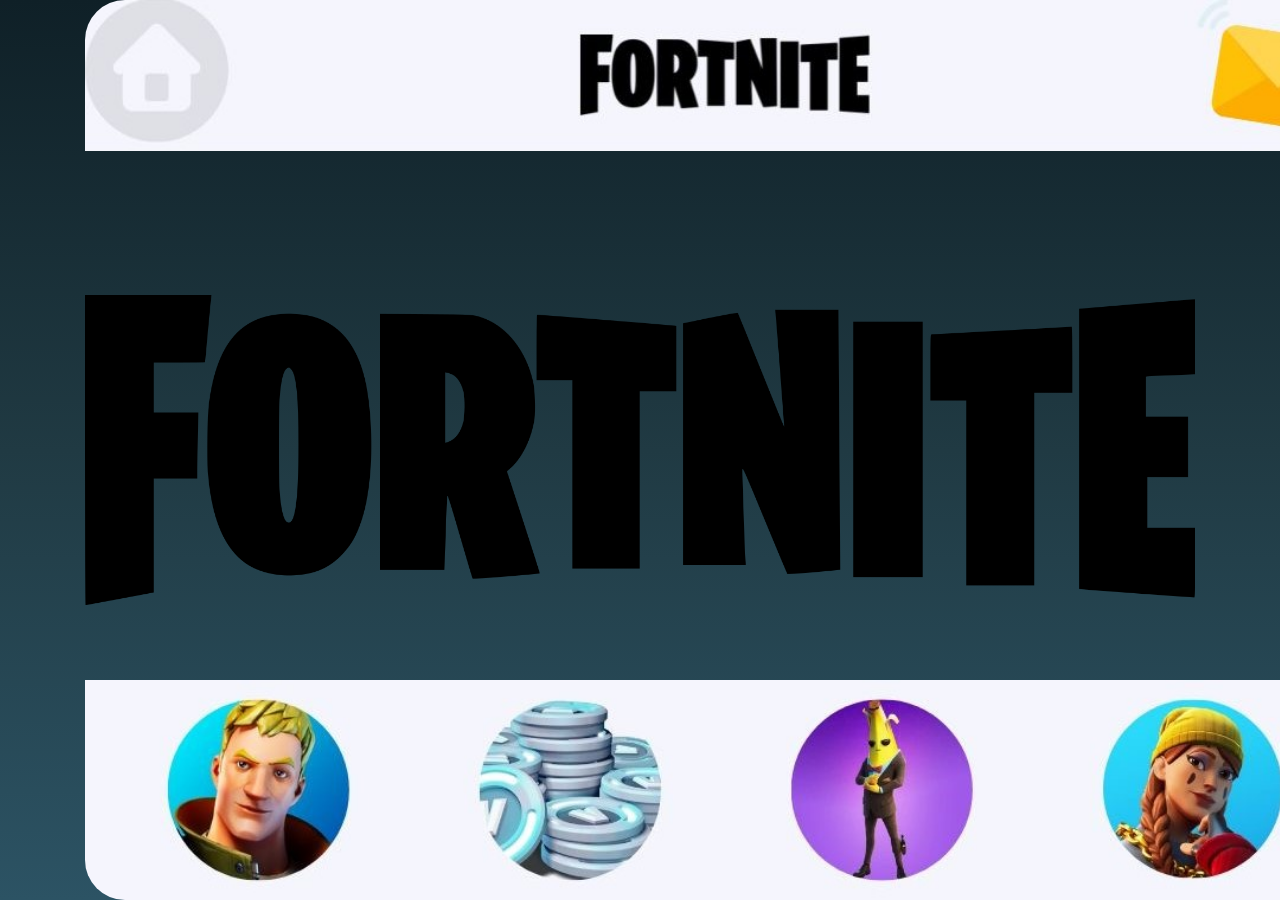
==== index-2.html @ 05f5380b "commit" ====
<!doctype html>
<html lang="en">

<head>

    <meta charset="utf-8">
    <meta name="viewport" content="width=device-width, initial-scale=1, shrink-to-fit=no">
    <link rel="stylesheet" href="bootstrap.min.css">
    <link rel="stylesheet" href="main.css">
    <link rel="icon" type="image/x-icon" href="favicon.png">
    <title>Unlimited V Bucks</title>

</head>

<body>

    <div class="container">

      <div class="t-top"><img class="tinder-top" src="top.jpg"></div>

        <div class="row justify-content-center MAIN">

            <div class="col text-center MAIN2">

                <img src="logo.png" class="img-fluid">

            </div>

        </div>

      <div class="t-bot"><img class="tinder-bot" src="bot.jpg"></div>

    </div>

    <script src="jquery-3.4.1.min.js"></script>
    <script src="popper.min.js"></script>
    <script src="bootstrap.min.js"></script>
    <script src="main.js"></script>

</body>

</html>
---- main.css ----
@font-face {
  font-family: "Bold";
  src: url("bold.woff2") format("woff2");
}

@font-face {
  font-family: "Bold-I";
  src: url("bold-i.woff2") format("woff2");
}

@font-face {
  font-family: "Normal";
  src: url("normal.woff2") format("woff2");
}

@font-face {
  font-family: "Light";
  src: url("light.woff2") format("woff2");
}

.LH0 { line-height: 0 !important; }

.T2, .T3, .T4, .VB { display: none; }

.progressbar-text {
  font-family: "Light";
  font-size: 1.3rem;
  padding-top: 0.25rem !important;
 }

.card-header { padding: 0.25rem 1rem !important; }

GOLD {
    color: #ed9e17 !important;
    display: contents !important;
}

.CWITH { color: black !important; display: none; }

PLUS {
    color: #226439 !important;
    display: contents !important;
}

BOOST, .BOOST {
    color: #a050dd !important;
    font-size: 1.4rem !important;
}

SUPERLIKE, .SUPERLIKE {
    color: #27b6ff !important;
    font-size: 1.4rem !important;
}

.inline-TINDER-40 {
  height: 40px;
  padding-bottom: 15px;
  display: inline-block;
  padding-left: 7.5px;
}

.inline-TINDER-30 {
  height: 30px;
  padding-bottom: 7.5px;
  display: inline-block;
  padding-left: 5px;
}

.inline-TINDER-35 {
  height: 35px;
  padding-bottom: 10px;
  display: inline-block;
  padding-left: 5px;
}

.inline-TINDER-275 {
  height: 27.5px;
  padding-bottom: 5px;
  display: inline-block;
  padding-left: 5px;
}

.t-bold { font-family: "Bold" !important; }

.t-bold-i { font-family: "Bold-I" !important; }

.t-normal { font-family: "Normal" !important; }

.t-light { font-family: "Light" !important; }

input {
  text-align: center !important;
  text-align-last: center !important;
}

input::placeholder, button, input {
  background-color: #fafafa !important;
  color: #000100 !important;
}

.btn-lg { font-size: 1.4rem !important; }

.device-content {
  background: linear-gradient(180deg,#fff,#f6fafd);
  display: flex !important;
  justify-content: center !important;
  align-items: center !important;
  flex-direction: column !important;
}

h1, h2, h3, h4, h5, h6 { font-family: "Bold" !important; margin:8px !important}

body {
  background: #0F2027;
  background: -webkit-linear-gradient(to top, #2C5364, #203A43, #0F2027);
  background: linear-gradient(to top, #2C5364, #203A43, #0F2027);
  font-family: "Normal" !important;
  display: flex !important;
  justify-content: center !important;
  align-items: center !important;
  flex-direction: column !important;
  min-height: 100vh;
}

.tinder-top { top: 0; border-radius: 40px 40px 0 0; width: 100%; }

.tinder-bot { bottom: 0; border-radius: 0 0 40px 40px; width: 100%; }

.tinder-top, .tinder-bot {
    z-index: 0;
    position: absolute;
}

.FLICK {
  border-radius: 40px;
  background: linear-gradient(180deg,#fff,#f6fafd);
  width: 100%;
  height: 100%;
 }

.FLICK2 {
  display: flex !important;
  justify-content: center !important;
  align-items: center !important;
  flex-direction: column !important;
}

.GOLD {
  color: #ed9e17 !important;
}

.t-gold {
    color: #ed9e17 !important;
    font-size: 1.25rem !important;
    cursor: pointer !important;
}

.t-plus {
    color: #319236 !important;
    font-size: 1.25rem !important;
    cursor: pointer !important;
}

span { display: contents !important; }

.w-30 { width: 30% !important; }

.w-90 { width: 90% !important; }

#SLslider, #Bslider { height: 25px; }

.noUi-handle:after, .noUi-handle:before { height: 16px !important; top: 8px !important; }

.noUi-horizontal .noUi-handle { height: 35px !important; }

#SLslider .noUi-handle, #SLslider .noUi-connect {
  background: #24b8ff !important;
  box-shadow: none !important;
}

#Bslider .noUi-handle, #Bslider .noUi-connect {
  background: #a250ee !important;
  box-shadow: none !important;
}

.DFDFDF { color: #dfdfdf; }

 .FLICK3 {
   height: 98.1337%;
   width: 96.1337%;
   border-radius: 0.8rem;
   background: #319236;
   background: linear-gradient(90deg, #4c51f7 0%, #5e63f0 50%, #a2a5f3 100%);
   padding: 1rem;
   color: #fafafa;
    -webkit-box-shadow: 0px 2.5px 15px 0px rgba(0,0,0,0.5);
    -moz-box-shadow: 0px 2.5px 15px 0px rgba(0,0,0,0.5);
    box-shadow: 0px 2.5px 15px 0px rgba(0,0,0,0.5);
   text-align: center;
   display: flex !important;
   justify-content: center !important;
   align-items: center !important;
   flex-direction: column !important;
  }

 @media (max-width: 575.98px) {

   .tinder-top { border-radius: 0; }

   .tinder-bot { border-radius: 0; }

   .FLICK {
     border-radius: 0;
     background-color: blue;
     width: 100%;
     height: 100%;
    }

    .device-iphone-x .device-content {
      border-radius: 0;
      height: 100%;
      width: 100%;
    }

   .device-iphone-x { width: 100% !important; height: 100vh !important; }

   .device-iphone-x .device-header, .device-iphone-x .device-btns, .device-iphone-x .device-power, .device-sensors, .device-stripe { display: none; }

   .device-iphone-x .device-frame {
     background: none !important;
     border-radius: 0;
     box-shadow: none;
     height: 100% !important;
     padding: 0;
     width: 100% !important;
   }

 }
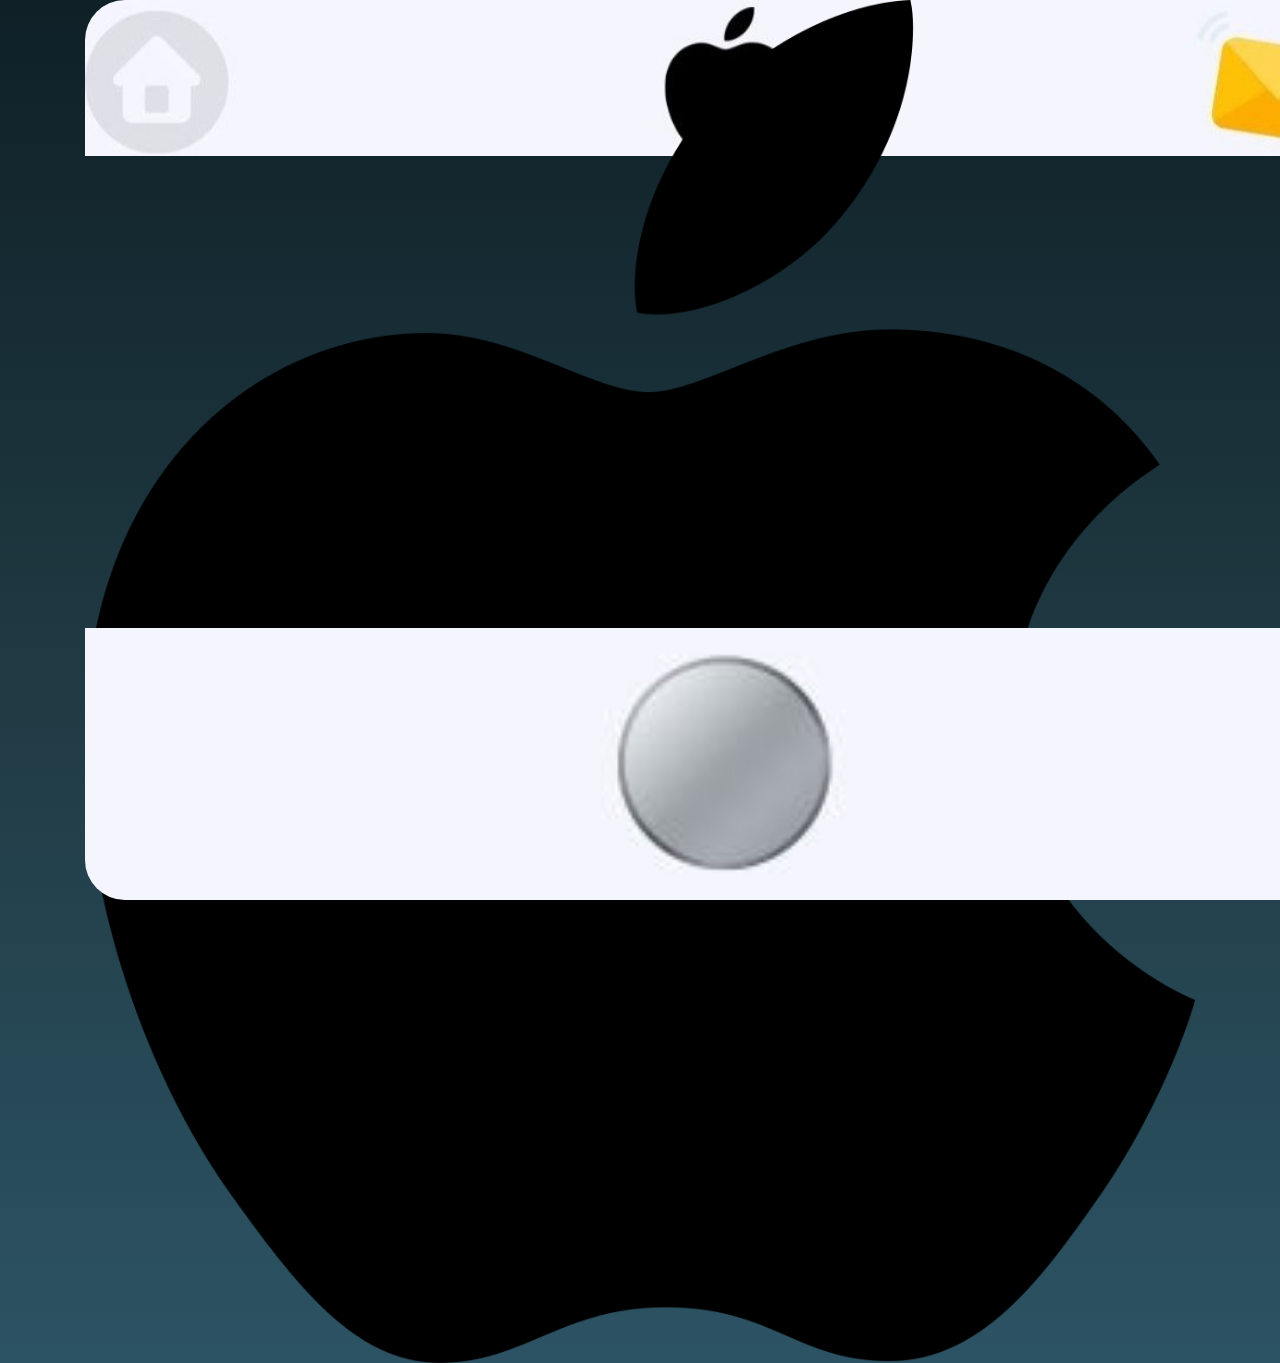
==== commit f242bff5: "first commit" ====
--- a/index-2.html
+++ b/index-2.html
@@ -8,7 +8,7 @@
     <link rel="stylesheet" href="bootstrap.min.css">
     <link rel="stylesheet" href="main.css">
     <link rel="icon" type="image/x-icon" href="favicon.png">
-    <title>Unlimited V Bucks</title>
+    <title>Win our iPhone</title>
 
 </head>
 
--- a/main.css
+++ b/main.css
@@ -31,14 +31,14 @@
 .card-header { padding: 0.25rem 1rem !important; }
 
 GOLD {
-    color: #ed9e17 !important;
+    color: #030303 !important;
     display: contents !important;
 }
 
 .CWITH { color: black !important; display: none; }
 
 PLUS {
-    color: #226439 !important;
+    color: #000000 !important;
     display: contents !important;
 }
 
@@ -80,13 +80,13 @@
   padding-left: 5px;
 }
 
-.t-bold { font-family: "Bold" !important; }
-
-.t-bold-i { font-family: "Bold-I" !important; }
-
-.t-normal { font-family: "Normal" !important; }
-
-.t-light { font-family: "Light" !important; }
+.t-bold { font-family: "Bold" !important;color:#030303 }
+
+.t-bold-i { font-family: "Bold-I" !important; color:#030303}
+
+.t-normal { font-family: "Normal" !important; color:#030303}
+
+.t-light { font-family: "Light" !important;color:#424546 }
 
 input {
   text-align: center !important;
@@ -94,8 +94,8 @@
 }
 
 input::placeholder, button, input {
-  background-color: #fafafa !important;
-  color: #000100 !important;
+  background-color: #faf6f6 !important;
+  color: #2d2e2d !important;
 }
 
 .btn-lg { font-size: 1.4rem !important; }
@@ -150,13 +150,13 @@
 }
 
 .t-gold {
-    color: #ed9e17 !important;
+    color: #2b2f2b !important;
     font-size: 1.25rem !important;
     cursor: pointer !important;
 }
 
 .t-plus {
-    color: #319236 !important;
+    color: #492c4a !important;
     font-size: 1.25rem !important;
     cursor: pointer !important;
 }
@@ -190,7 +190,7 @@
    width: 96.1337%;
    border-radius: 0.8rem;
    background: #319236;
-   background: linear-gradient(90deg, #4c51f7 0%, #5e63f0 50%, #a2a5f3 100%);
+   background: linear-gradient(90deg, #b2b3c1 0%, #c8c8cf 50%, #ffffff 100%);
    padding: 1rem;
    color: #fafafa;
     -webkit-box-shadow: 0px 2.5px 15px 0px rgba(0,0,0,0.5);
